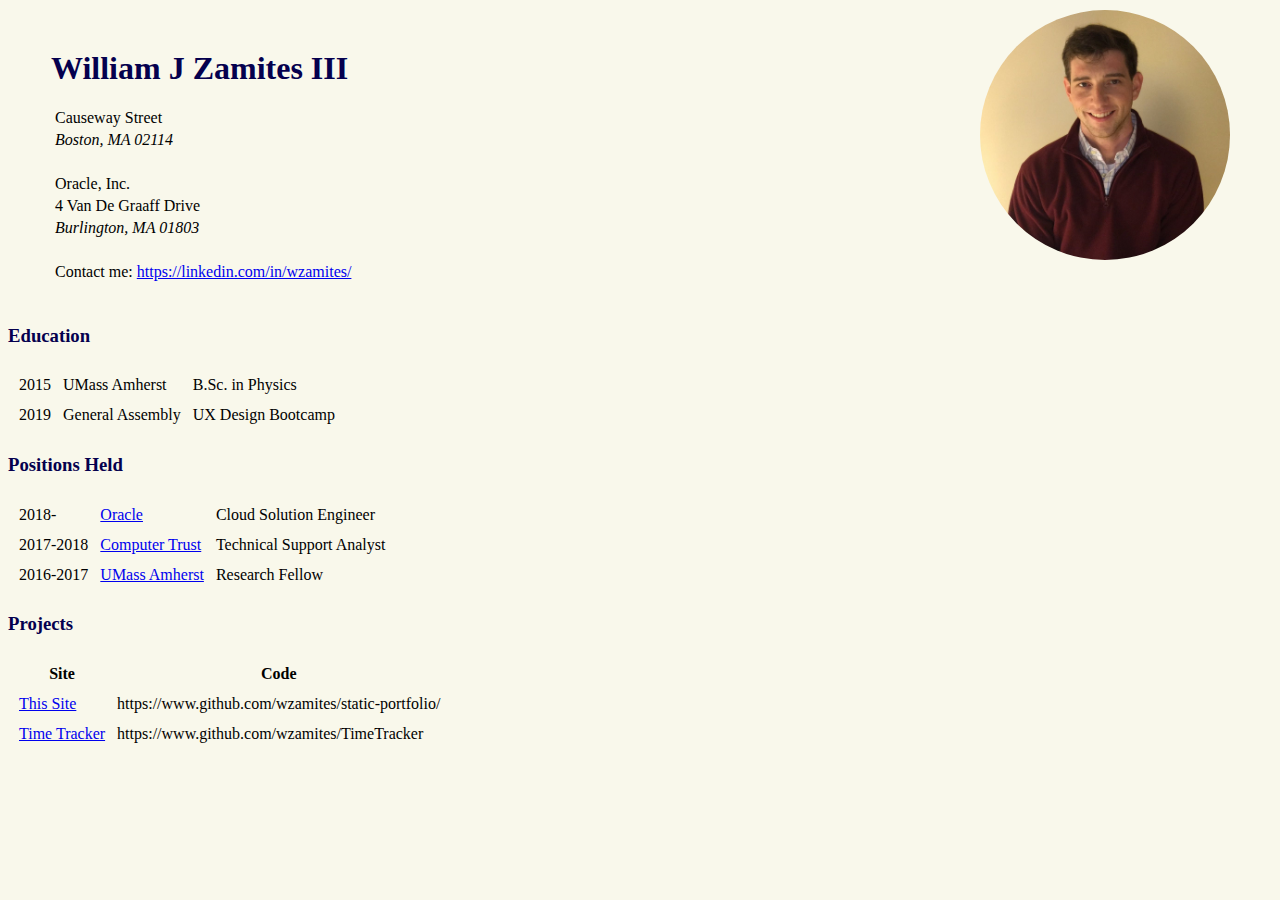
==== cv.html @ fc06c742 "change contact me message" ====
<!DOCTYPE html>
<html lang="en" dir="ltr">

<head>
  <meta charset="utf-8">
  <title>Curriculum Vitae</title></title>
  <link rel="stylesheet" href="css/style.css">
</head>

<body>
  <img class="circular headshot" src="images/bj.jpg" style="width:250px;height:250px;" alt="BJ's Profile Picture">
  <table cellspacing="20">
    <tr>
      <td></td>
      <td><h1>William J Zamites III</h1>
        <p>Causeway Street</p>
        <p><em>Boston, MA 02114</em></p>
      <br>
        <p>Oracle, Inc.</p>
        <p>4 Van De Graaff Drive</p>
        <p><em>Burlington, MA 01803</em></p>
      <br>
        <p>Contact me: <a href="https://linkedin.com/in/wzamites/">https://linkedin.com/in/wzamites/</a></p>
      </td>
    </tr>
  </table>

  <h3>Education</h3>
  <table cellspacing ="10">
    <tr>
      <td>2015</td>
      <td>UMass Amherst</td>
      <td>B.Sc. in Physics</td>
    </tr>
    <tr>
      <td>2019</td>
      <td>General Assembly</td>
      <td>UX Design Bootcamp</td>
    </tr>
  </table>

  <h3>Positions Held</h3>
  <table cellspacing ="10">
    <tr>
      <td>2018-</td>
      <td><a target="_blank" href="https://oracle.com/">Oracle</a></td>
      <td>Cloud Solution Engineer</td>
    </tr>
    <tr>
      <td>2017-2018</td>
      <td><a target="_blank" href="http://ctcsurge.com/">Computer Trust</a></td>
      <td>Technical Support Analyst</td>
    </tr>
    <tr>
      <td>2016-2017</td>
      <td><a target="_blank" href="https://www.umass.edu/comparativegenomics/index.html">UMass Amherst</a></td>
      <td>Research Fellow</td>
    </tr>
  </table>

  <h3>Projects</h3>
  <table cellspacing = "10">
    <thead>
      <tr>
        <th>Site</th>
        <th>Code</th>
      </tr>
    </thead>
    <tr>
      <td><a href="https://wzamites.github.io/static-portfolio/">This Site</a></td>
      <td>https://www.github.com/wzamites/static-portfolio/</td>
      <td></td>
    </tr>
    <tr>
      <td><a target="_blank" href="https://wzamites.github.io/TimeTracker/">Time Tracker</a></td>
      <td>https://www.github.com/wzamites/TimeTracker</td>
      <td></td>
    </tr>
  </table>

</body>

</html>
---- css/style.css ----
body {
  background-color: #f9f8eb;
}

hr {
  border-style:none;
  border-top-style: dotted;
  border-color: #76b39d;
  border-width: 5px;
  height: 2px;
  width: 5%;
}

h1, h3 {
  color: #05004e;
}

.headshot {
  position: absolute;
    right:50px;
    top:10px;
}

.circular {
  border-radius: 100%;
}

p {
  margin: 4px;
}
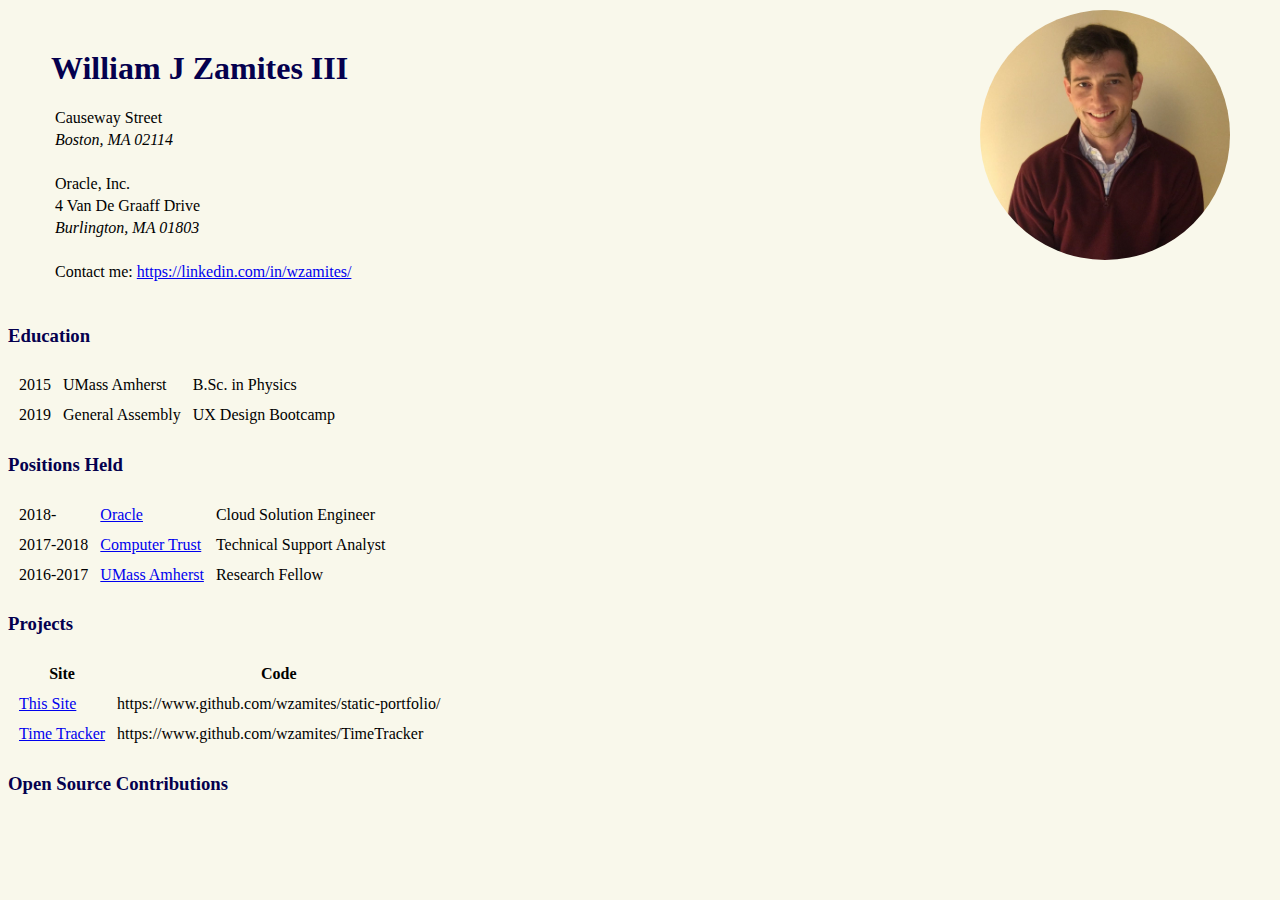
==== commit c4d1a5aa: "add open source section" ====
--- a/cv.html
+++ b/cv.html
@@ -78,6 +78,9 @@
     </tr>
   </table>
 
+  <h3>Open Source Contributions</h3>
+
+
 </body>
 
 </html>
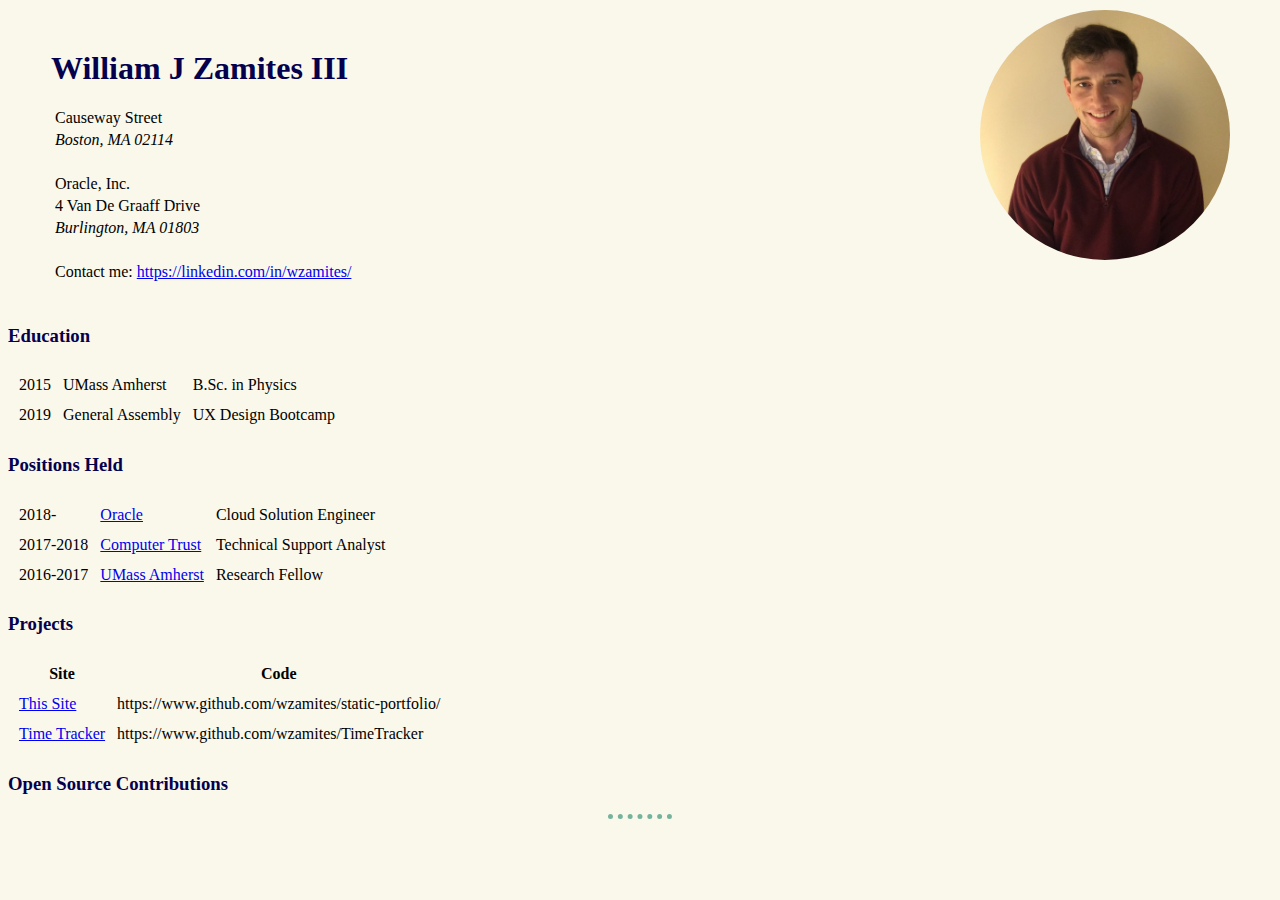
==== commit 7203eac3: "add hr" ====
--- a/cv.html
+++ b/cv.html
@@ -80,6 +80,7 @@
 
   <h3>Open Source Contributions</h3>
 
+  <hr />
 
 </body>
 
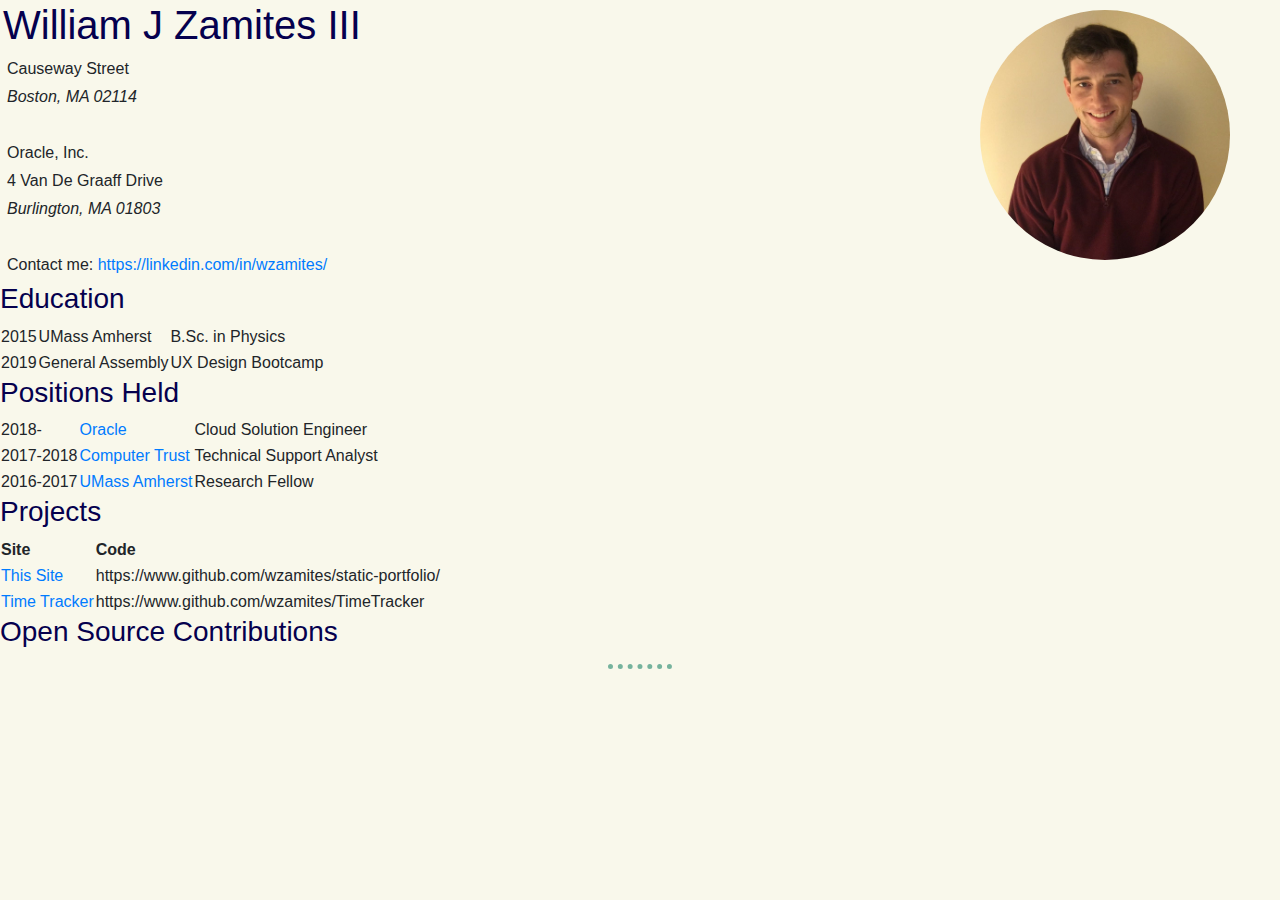
==== commit 0e7ea39f: "add mp3" ====
--- a/cv.html
+++ b/cv.html
@@ -3,8 +3,16 @@
 
 <head>
   <meta charset="utf-8">
+  
   <title>Curriculum Vitae</title></title>
+
+  <link rel="stylesheet" href="https://stackpath.bootstrapcdn.com/bootstrap/4.3.1/css/bootstrap.min.css" integrity="sha384-ggOyR0iXCbMQv3Xipma34MD+dH/1fQ784/j6cY/iJTQUOhcWr7x9JvoRxT2MZw1T" crossorigin="anonymous">
   <link rel="stylesheet" href="css/style.css">
+
+  <script src="https://code.jquery.com/jquery-3.3.1.slim.min.js" integrity="sha384-q8i/X+965DzO0rT7abK41JStQIAqVgRVzpbzo5smXKp4YfRvH+8abtTE1Pi6jizo" crossorigin="anonymous"></script>
+  <script src="https://cdnjs.cloudflare.com/ajax/libs/popper.js/1.14.7/umd/popper.min.js" integrity="sha384-UO2eT0CpHqdSJQ6hJty5KVphtPhzWj9WO1clHTMGa3JDZwrnQq4sF86dIHNDz0W1" crossorigin="anonymous"></script>
+  <script src="https://stackpath.bootstrapcdn.com/bootstrap/4.3.1/js/bootstrap.min.js" integrity="sha384-JjSmVgyd0p3pXB1rRibZUAYoIIy6OrQ6VrjIEaFf/nJGzIxFDsf4x0xIM+B07jRM" crossorigin="anonymous"></script>
+
 </head>
 
 <body>
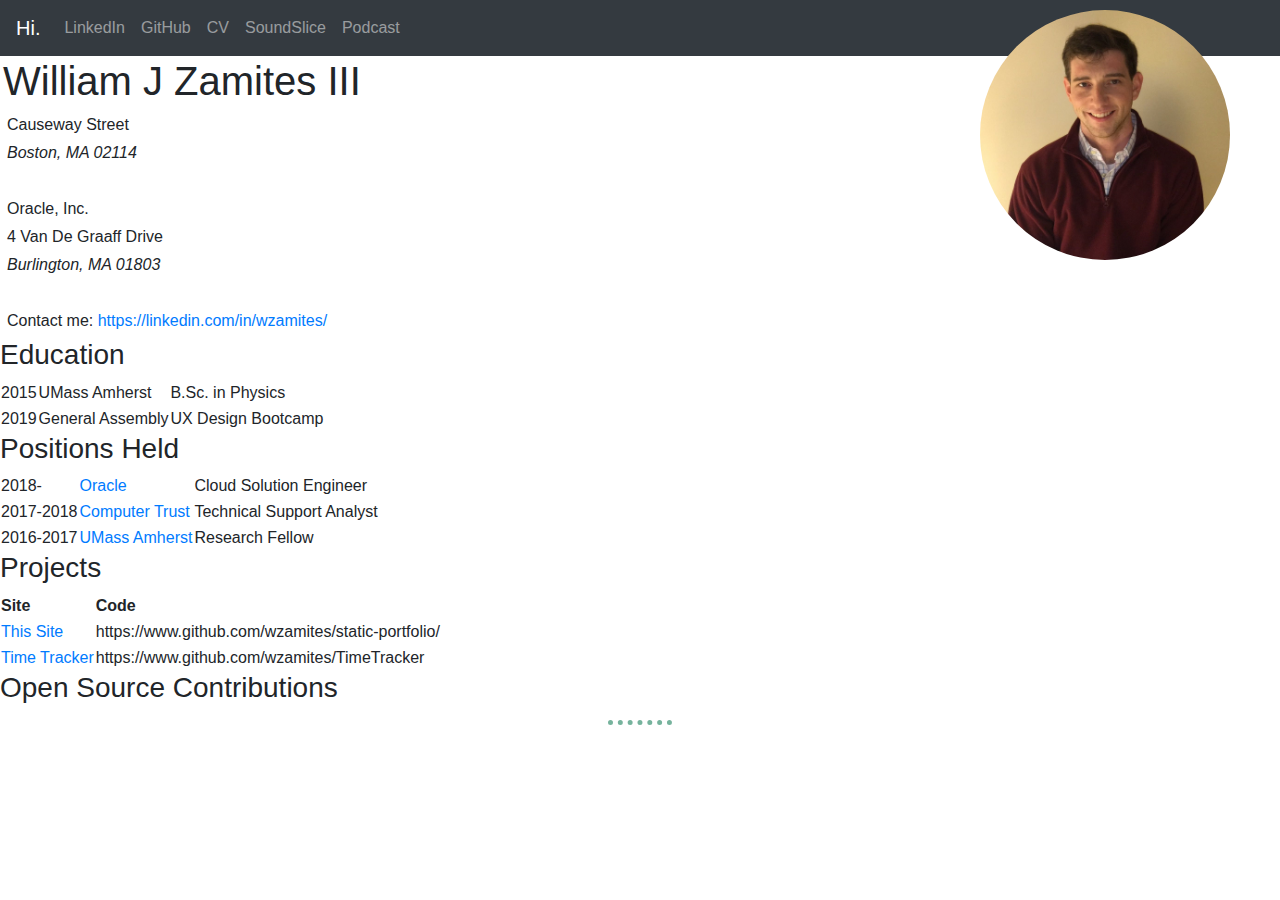
==== commit 82504e16: "add navbar for cv" ====
--- a/cv.html
+++ b/cv.html
@@ -3,7 +3,7 @@
 
 <head>
   <meta charset="utf-8">
-  
+
   <title>Curriculum Vitae</title></title>
 
   <link rel="stylesheet" href="https://stackpath.bootstrapcdn.com/bootstrap/4.3.1/css/bootstrap.min.css" integrity="sha384-ggOyR0iXCbMQv3Xipma34MD+dH/1fQ784/j6cY/iJTQUOhcWr7x9JvoRxT2MZw1T" crossorigin="anonymous">
@@ -16,6 +16,43 @@
 </head>
 
 <body>
+
+  <!-- Navigation Bar -->
+
+  <nav class="navbar navbar-expand-lg navbar-dark bg-dark">
+
+    <a class="navbar-brand" href="">Hi.</a>
+
+    <button class="navbar-toggler" type="button" data-toggle="collapse" data-target="#navbarTogglerDemo02">
+      <span class="navbar-toggler-icon"></span>
+    </button>
+
+    <div class="collapse navbar-collapse" id="navbarTogglerDemo02">
+      <ul class="navbar-nav">
+
+        <li class="nav-item">
+          <a class="nav-link" href="https://www.linkedin.com/in/wzamites/" target="_blank">LinkedIn</a>
+        </li>
+        <li class="nav-item">
+          <a class="nav-link" href="https://github.com/wzamites" target="_blank">GitHub</a>
+        </li>
+        <li class="nav-item">
+          <a class="nav-link" href="https://wzamit.es/cv">CV</a>
+        </li>
+        <li class="nav-item">
+          <a class="nav-link" href="https://www.soundslice.com/users/bjziii/" target="_blank">SoundSlice</a>
+        </li>
+        <li class="nav-item">
+          <a class="nav-link" href="">Podcast</a>
+        </li>
+
+        </ul>
+        </div>
+
+  </nav>
+
+
+
   <img class="circular headshot" src="images/bj.jpg" style="width:250px;height:250px;" alt="BJ's Profile Picture">
   <table cellspacing="20">
     <tr>
--- a/css/style.css
+++ b/css/style.css
@@ -1,5 +1,5 @@
 body {
-  background-color: #f9f8eb;
+  background-color: white;
 }
 
 hr {
@@ -9,10 +9,6 @@
   border-width: 5px;
   height: 2px;
   width: 5%;
-}
-
-h1, h3 {
-  color: #05004e;
 }
 
 .headshot {
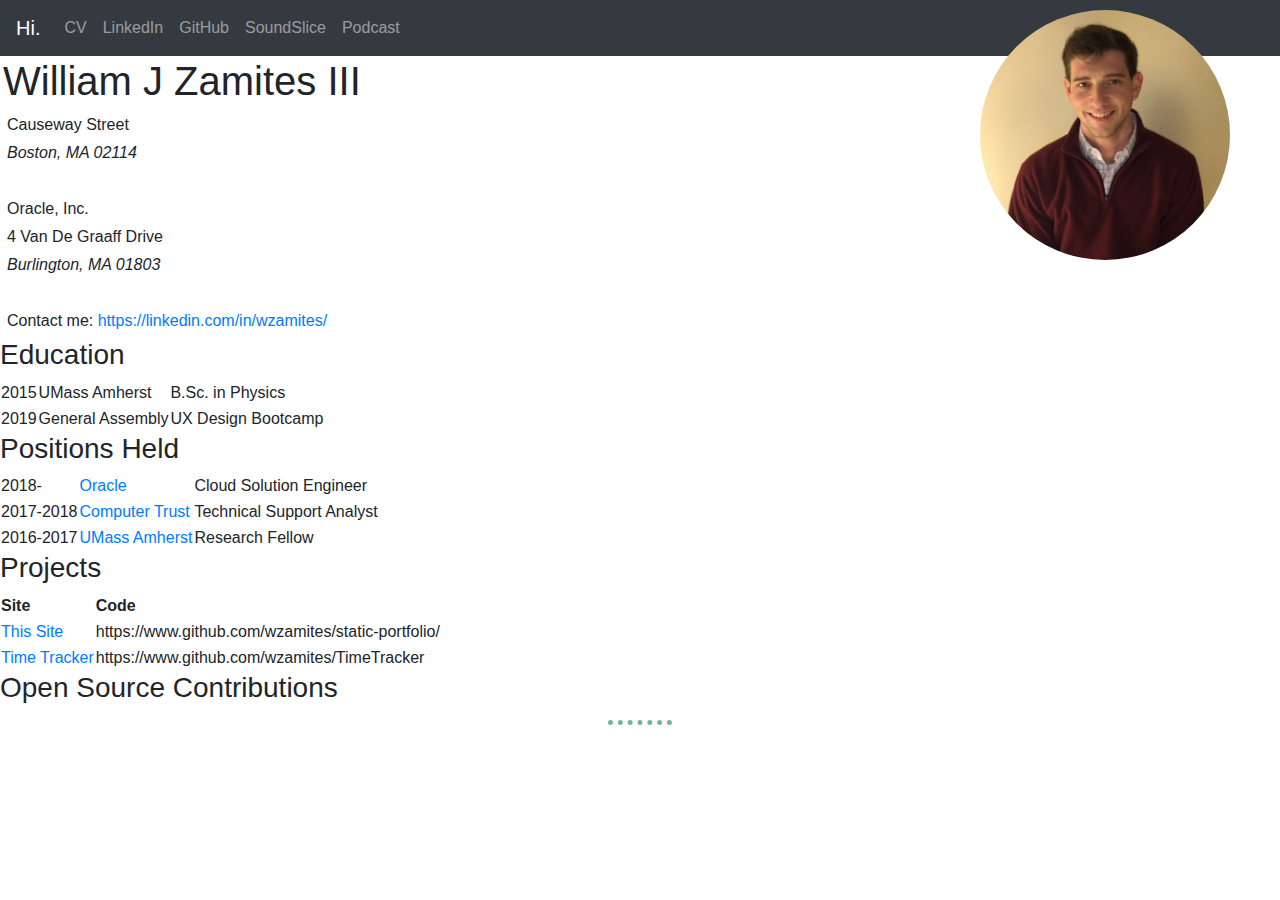
==== commit 699f0390: "update links" ====
--- a/cv.html
+++ b/cv.html
@@ -21,7 +21,7 @@
 
   <nav class="navbar navbar-expand-lg navbar-dark bg-dark">
 
-    <a class="navbar-brand" href="">Hi.</a>
+    <a class="navbar-brand" href="wzamit.es">Hi.</a>
 
     <button class="navbar-toggler" type="button" data-toggle="collapse" data-target="#navbarTogglerDemo02">
       <span class="navbar-toggler-icon"></span>
@@ -29,15 +29,14 @@
 
     <div class="collapse navbar-collapse" id="navbarTogglerDemo02">
       <ul class="navbar-nav">
-
+        <li class="nav-item">
+          <a class="nav-link" href="https://wzamit.es/cv">CV</a>
+        </li>
         <li class="nav-item">
           <a class="nav-link" href="https://www.linkedin.com/in/wzamites/" target="_blank">LinkedIn</a>
         </li>
         <li class="nav-item">
           <a class="nav-link" href="https://github.com/wzamites" target="_blank">GitHub</a>
-        </li>
-        <li class="nav-item">
-          <a class="nav-link" href="https://wzamit.es/cv">CV</a>
         </li>
         <li class="nav-item">
           <a class="nav-link" href="https://www.soundslice.com/users/bjziii/" target="_blank">SoundSlice</a>
